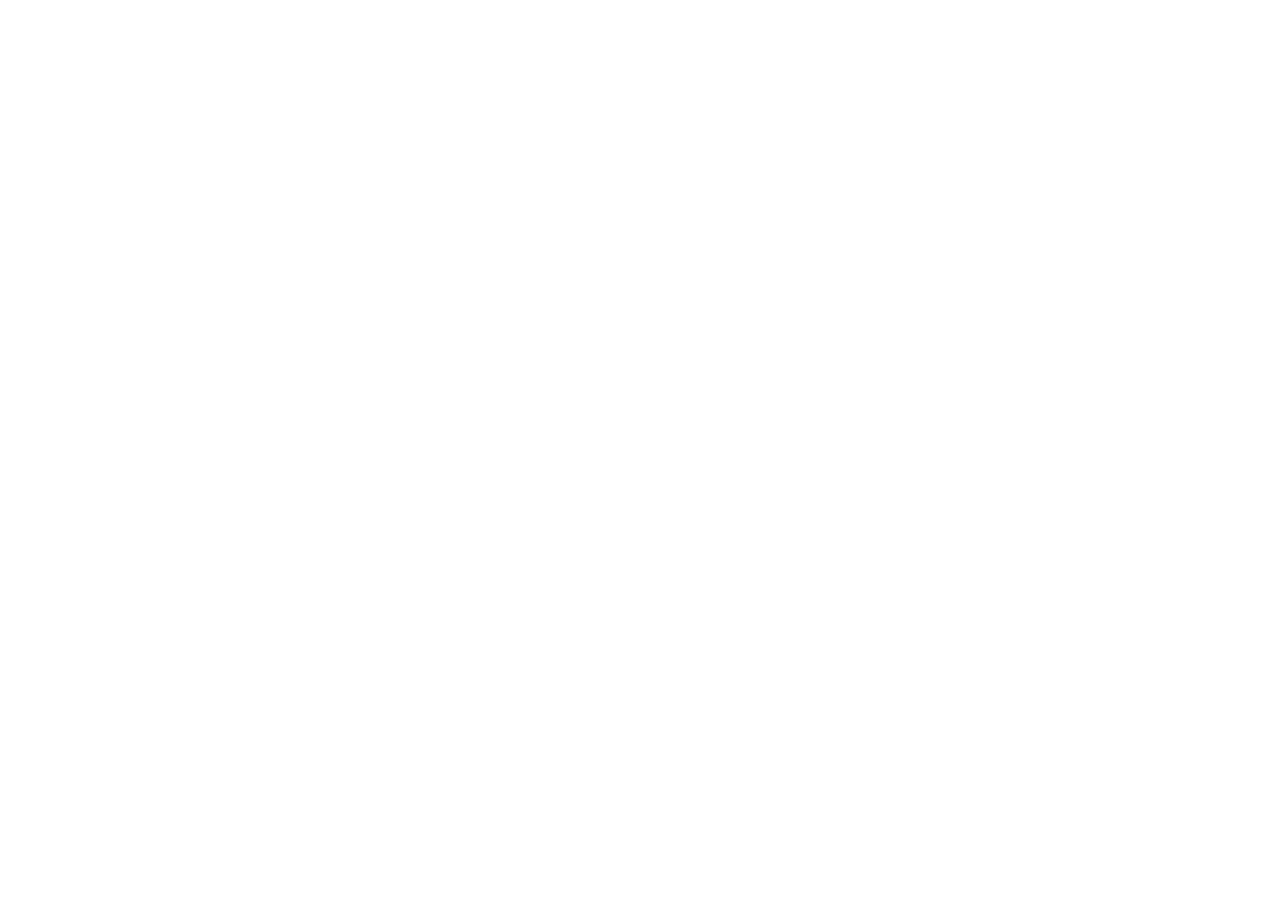
==== block08/personal_site/index.html @ 4515e93e "Adding in all files from past assignments." ====
<!DOCTYPE html>
<html lang="en">
<head>
    <meta charset="UTF-8">
    <meta http-equiv="X-UA-Compatible" content="IE=edge">
    <meta name="viewport" content="width=device-width, initial-scale=1.0">
    <title>Homepage</title>
</head>
<body>
    
</body>
</html>
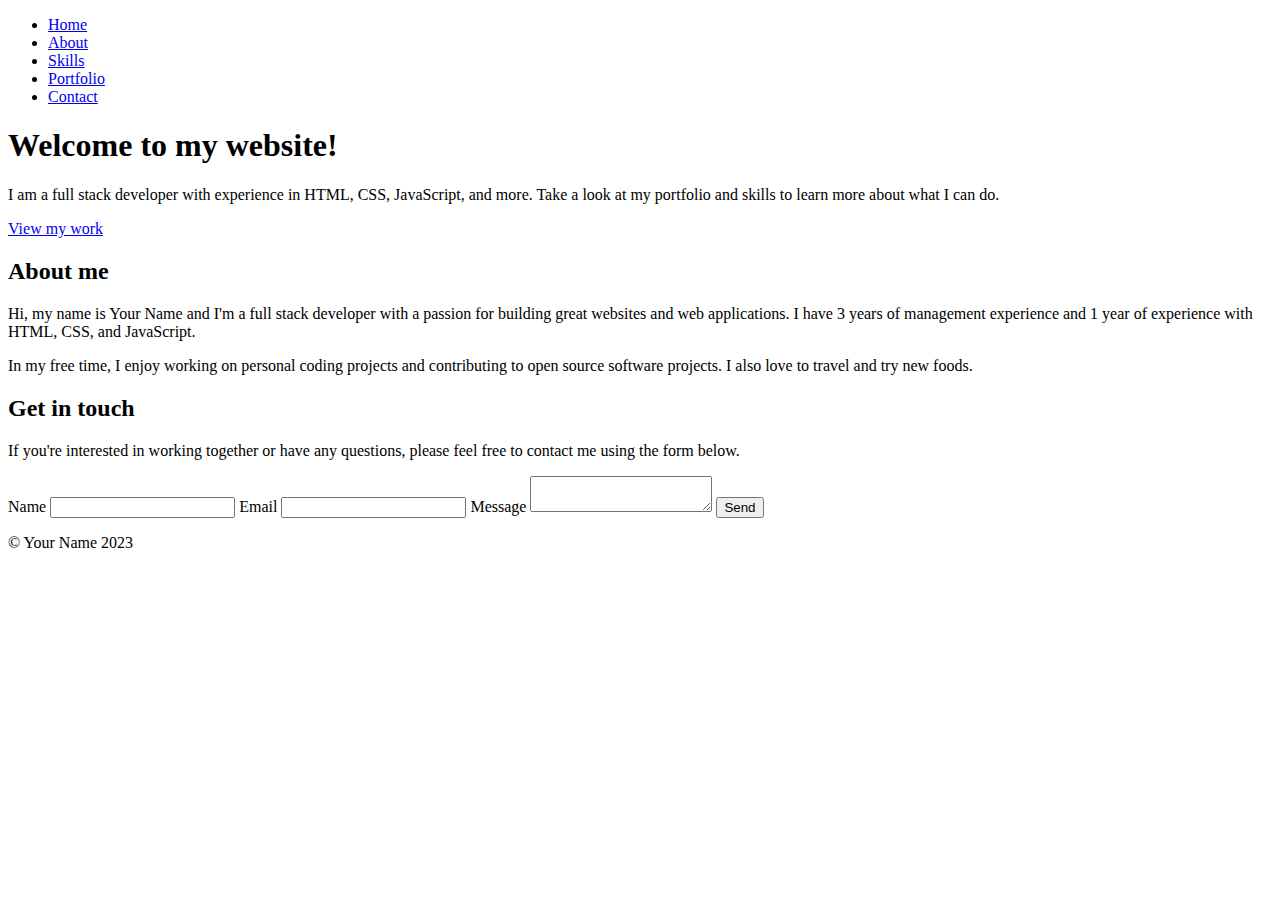
==== commit 572812a5: "Adding personal_site" ====
--- a/block08/personal_site/index.html
+++ b/block08/personal_site/index.html
@@ -1,12 +1,70 @@
 <!DOCTYPE html>
 <html lang="en">
+
 <head>
-    <meta charset="UTF-8">
-    <meta http-equiv="X-UA-Compatible" content="IE=edge">
-    <meta name="viewport" content="width=device-width, initial-scale=1.0">
-    <title>Homepage</title>
+    <meta charset="UTF-8" />
+    <meta name="viewport" content="width=device-width, initial-scale=1.0" />
+    <title>Your Name - Full Stack Developer</title>
+    <link rel="stylesheet" href="style.css" />
 </head>
+
 <body>
-    
+    <header>
+        <nav>
+            <ul>
+                <li><a href="index.html">Home</a></li>
+                <li><a href="about.html">About</a></li>
+                <li><a href="skills.html">Skills</a></li>
+                <li><a href="portfolio.html">Portfolio</a></li>
+                <li><a href="contact.html">Contact</a></li>
+            </ul>
+        </nav>
+    </header>
+    <section class="hero">
+        <div class="hero-content">
+            <h1>Welcome to my website!</h1>
+            <p>
+                I am a full stack developer with experience in HTML, CSS, JavaScript,
+                and more. Take a look at my portfolio and skills to learn more about
+                what I can do.
+            </p>
+            <a href="portfolio.html" class="button">View my work</a>
+        </div>
+    </section>
+    <section class="about">
+        <h2>About me</h2>
+        <p>
+            Hi, my name is Your Name and I'm a full stack developer with a passion
+            for building great websites and web applications. I have 3 years of
+            management experience and 1 year of experience with HTML, CSS, and
+            JavaScript.
+        </p>
+        <p>
+            In my free time, I enjoy working on personal coding projects and
+            contributing to open source software projects. I also love to travel and
+            try new foods.
+        </p>
+    </section>
+    <section class="contact">
+        <h2>Get in touch</h2>
+        <p>
+            If you're interested in working together or have any questions, please
+            feel free to contact me using the form below.
+        </p>
+        <form>
+            <label for="name">Name</label>
+            <input type="text" id="name" required />
+            <label for="email">Email</label>
+            <input type="email" id="email" required />
+            <label for="message">Message</label>
+            <textarea id="message" required></textarea>
+            <button type="submit">Send</button>
+        </form>
+    </section>
+    <footer>
+        <p>&copy; Your Name 2023</p>
+    </footer>
+    <script src="main.js"></script>
 </body>
+
 </html>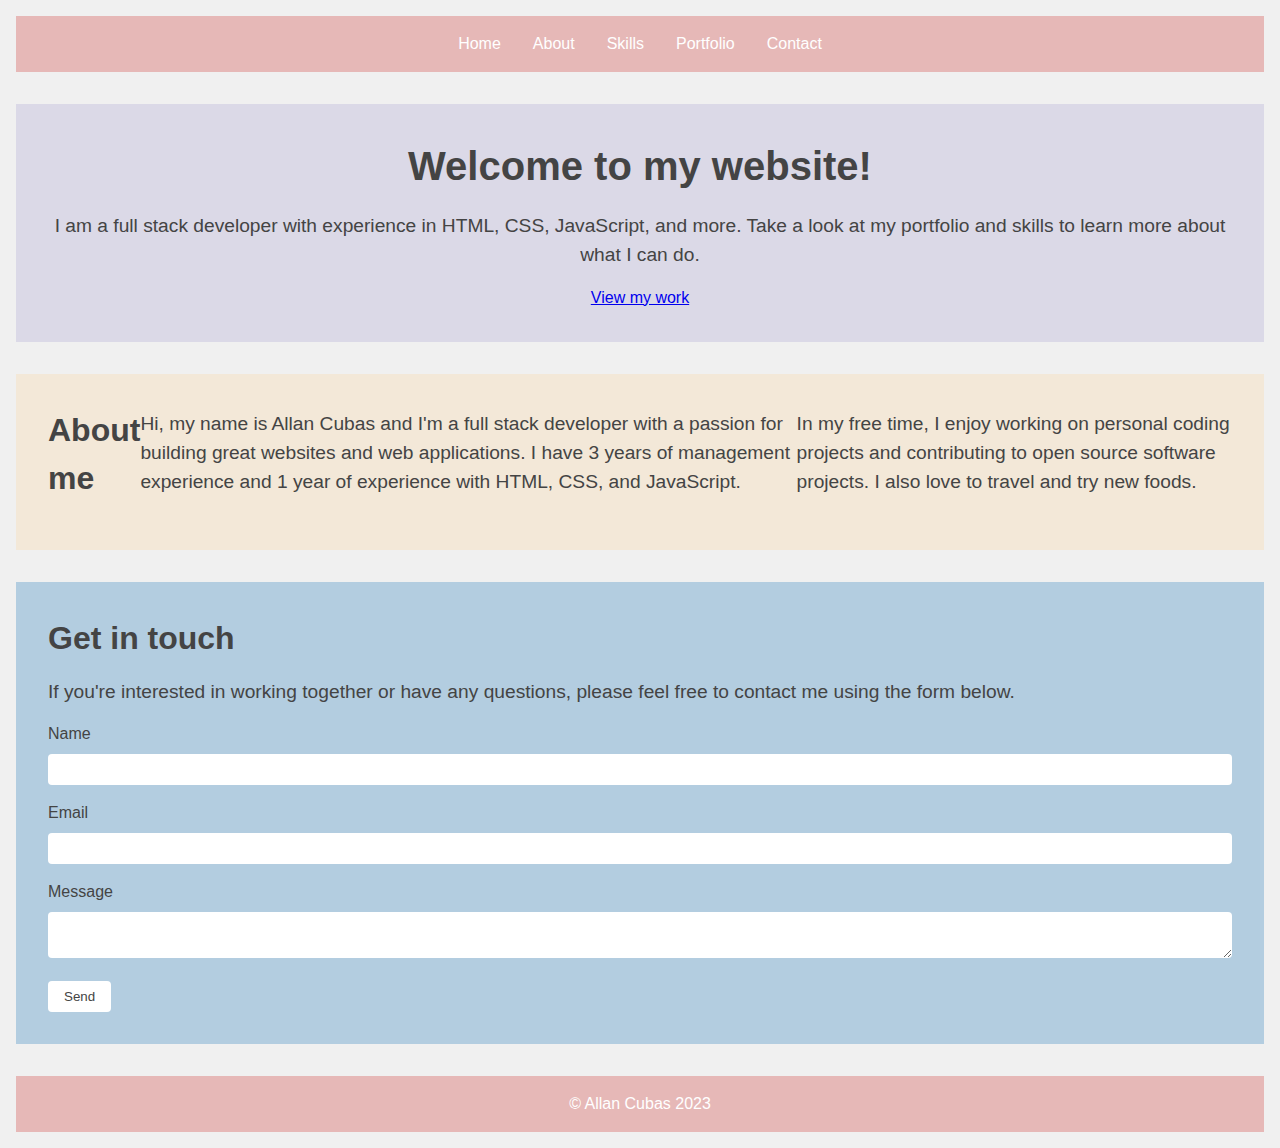
==== commit 8c43f878: "Got half my website working." ====
--- a/block08/personal_site/index.html
+++ b/block08/personal_site/index.html
@@ -4,7 +4,7 @@
 <head>
     <meta charset="UTF-8" />
     <meta name="viewport" content="width=device-width, initial-scale=1.0" />
-    <title>Your Name - Full Stack Developer</title>
+    <title>Allan Cubas - Full Stack Developer</title>
     <link rel="stylesheet" href="style.css" />
 </head>
 
@@ -34,7 +34,7 @@
     <section class="about">
         <h2>About me</h2>
         <p>
-            Hi, my name is Your Name and I'm a full stack developer with a passion
+            Hi, my name is Allan Cubas and I'm a full stack developer with a passion
             for building great websites and web applications. I have 3 years of
             management experience and 1 year of experience with HTML, CSS, and
             JavaScript.
@@ -62,7 +62,7 @@
         </form>
     </section>
     <footer>
-        <p>&copy; Your Name 2023</p>
+        <p>&copy; Allan Cubas 2023</p>
     </footer>
     <script src="main.js"></script>
 </body>
--- a/block08/personal_site/style.css
+++ b/block08/personal_site/style.css
@@ -0,0 +1,232 @@
+/* Reset default styles */
+* {
+  box-sizing: border-box;
+  margin: 0;
+  padding: 0;
+}
+
+/* Set font family and size */
+body {
+  font-family: "Segoe UI", Tahoma, Geneva, Verdana, sans-serif;
+  font-size: 16px;
+  line-height: 1.5;
+  color: #444;
+}
+
+/* Add some padding to the body */
+body {
+  padding: 1rem;
+}
+
+/* Add a background color to the body */
+body {
+  background-color: #f0f0f0;
+}
+
+/* Set styles for the header */
+header {
+  background-color: #e6b8b7;
+  padding: 1rem;
+  margin-bottom: 2rem;
+}
+
+/* Style the navigation links */
+nav ul {
+  list-style: none;
+  display: flex;
+  justify-content: center;
+}
+
+nav li {
+  margin: 0 1rem;
+}
+
+nav a {
+  color: #fff;
+  text-decoration: none;
+}
+
+/* Style the hero section */
+.hero {
+  background-color: #dbd9e7;
+  padding: 2rem;
+  margin-bottom: 2rem;
+  text-align: center;
+}
+
+.hero h1 {
+  font-size: 2.5rem;
+  margin-bottom: 1rem;
+}
+
+.hero p {
+  font-size: 1.2rem;
+  margin-bottom: 1rem;
+}
+
+/* Style the about section */
+.about {
+  background-color: #f3e8d8;
+  padding: 2rem;
+  margin-bottom: 2rem;
+}
+
+.about h2 {
+  font-size: 2rem;
+  margin-bottom: 1rem;
+}
+
+.about p {
+  font-size: 1.2rem;
+  margin-bottom: 1rem;
+}
+
+/* Style the contact section */
+.contact {
+  background-color: #b3cde0;
+  padding: 2rem;
+  margin-bottom: 2rem;
+}
+
+.contact h2 {
+  font-size: 2rem;
+  margin-bottom: 1rem;
+}
+
+.contact p {
+  font-size: 1.2rem;
+  margin-bottom: 1rem;
+}
+
+.contact label {
+  display: block;
+  margin-bottom: 0.5rem;
+}
+
+.contact input,
+.contact textarea {
+  width: 100%;
+  padding: 0.5rem;
+  margin-bottom: 1rem;
+  border: none;
+  border-radius: 4px;
+}
+
+.contact button {
+  background-color: #fff;
+  color: #444;
+  border: none;
+  padding: 0.5rem 1rem;
+  border-radius: 4px;
+  cursor: pointer;
+  transition: background-color 0.2s ease;
+}
+
+.contact button:hover {
+  background-color: #eee;
+}
+
+/* Style the footer */
+footer {
+  background-color: #e6b8b7;
+  padding: 1rem;
+  text-align: center;
+  color: #fff;
+}
+/* Style the portfolio section */
+.portfolio {
+  background-color: #fff;
+  padding: 2rem;
+  margin-bottom: 2rem;
+  text-align: center;
+}
+
+.portfolio h2 {
+  font-size: 2rem;
+  margin-bottom: 1rem;
+}
+
+.portfolio ul {
+  list-style: none;
+  display: flex;
+  justify-content: center;
+  align-items: center;
+}
+
+.portfolio li {
+  margin: 0 1rem;
+  position: relative;
+}
+
+.portfolio img {
+  width: 300px;
+  height: 200px;
+  object-fit: cover;
+  border-radius: 4px;
+  transition: transform 0.2s ease;
+}
+
+.portfolio li:hover img {
+  transform: scale(1.1);
+}
+
+.portfolio .overlay {
+  position: absolute;
+  top: 0;
+  left: 0;
+  width: 100%;
+  height: 100%;
+  background-color: rgba(0, 0, 0, 0.5);
+  display: flex;
+  flex-direction: column;
+  justify-content: center;
+  align-items: center;
+  opacity: 0;
+  transition: opacity 0.2s ease;
+}
+
+.portfolio li:hover .overlay {
+  opacity: 1;
+}
+
+.portfolio h3,
+.portfolio p {
+  color: #fff;
+  text-align: center;
+  margin-bottom: 1rem;
+}
+
+.portfolio h3 {
+  font-size: 1.5rem;
+}
+
+.portfolio p {
+  font-size: 1.2rem;
+}
+/* About section styles */
+.about {
+    display: flex;
+    justify-content: center;
+    align-items: center;
+    padding: 2rem;
+  }
+  
+  .about img {
+    width: 300px;
+    height: 300px;
+    border-radius: 50%;
+    margin-right: 2rem;
+  }
+  
+  .about-text {
+    max-width: 600px;
+  }
+  
+  .about h2 {
+    font-size: 2rem;
+    margin-bottom: 1rem;
+  }
+  
+  .about p {
+    font-size: 1.2rem;
+  }
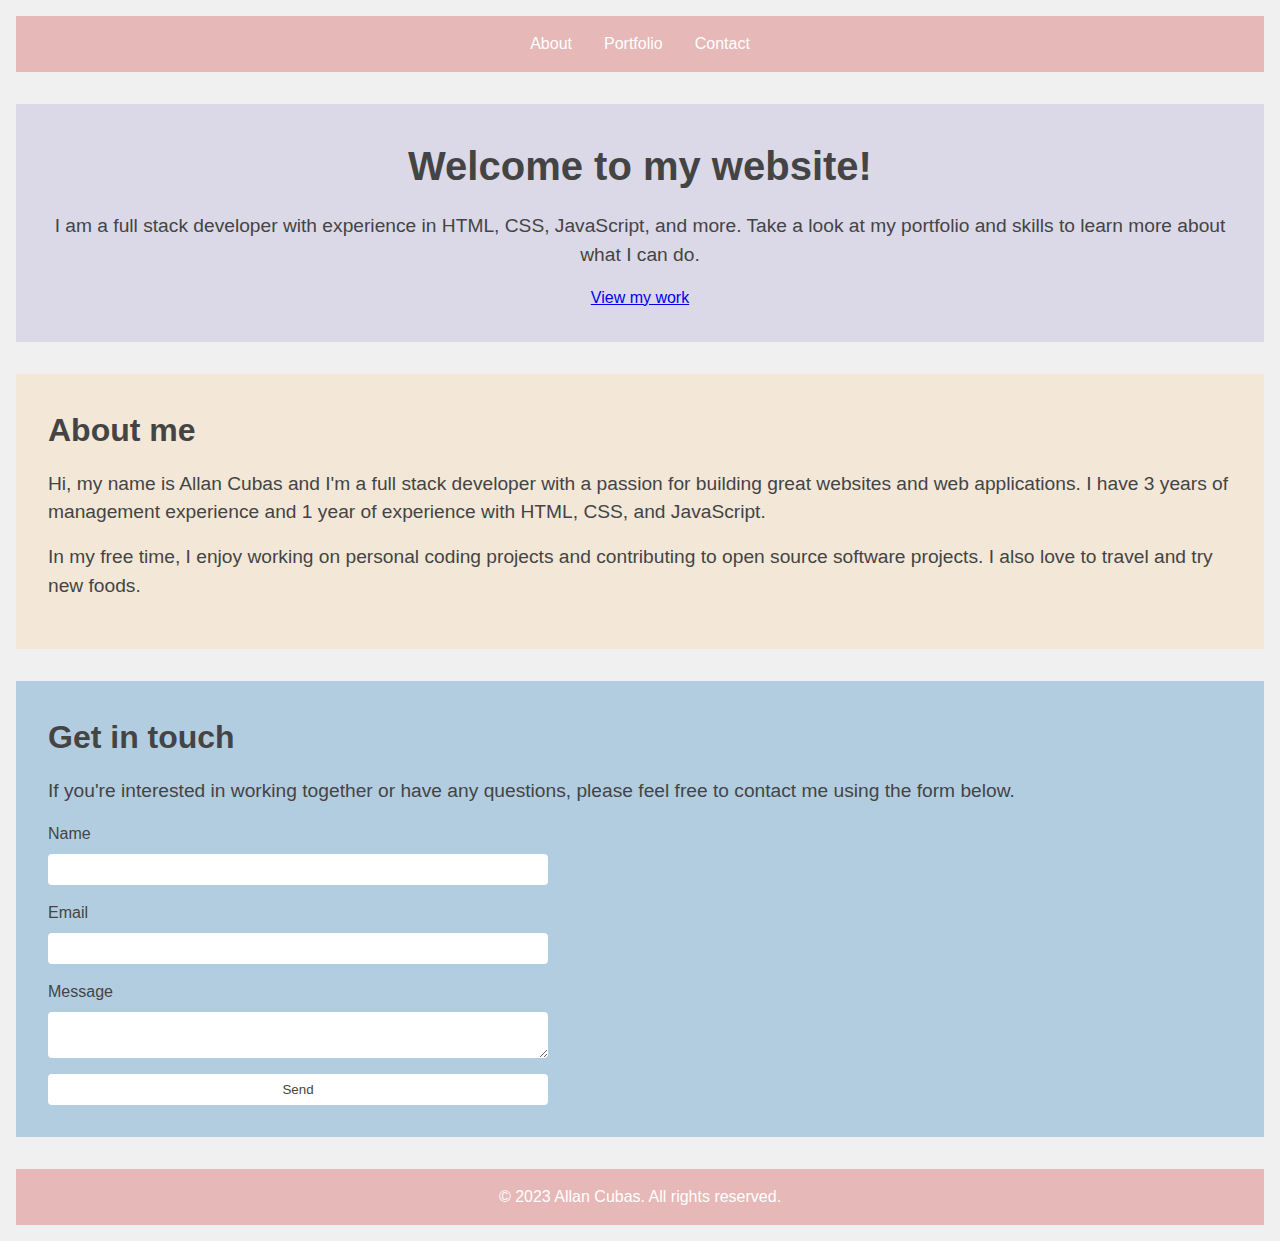
==== commit c974318c: "adding in all files." ====
--- a/block08/personal_site/index.html
+++ b/block08/personal_site/index.html
@@ -12,9 +12,7 @@
     <header>
         <nav>
             <ul>
-                <li><a href="index.html">Home</a></li>
                 <li><a href="about.html">About</a></li>
-                <li><a href="skills.html">Skills</a></li>
                 <li><a href="portfolio.html">Portfolio</a></li>
                 <li><a href="contact.html">Contact</a></li>
             </ul>
@@ -62,7 +60,7 @@
         </form>
     </section>
     <footer>
-        <p>&copy; Allan Cubas 2023</p>
+        <p>&copy; 2023 Allan Cubas. All rights reserved.</p>
     </footer>
     <script src="main.js"></script>
 </body>
--- a/block08/personal_site/style.css
+++ b/block08/personal_site/style.css
@@ -204,29 +204,74 @@
   font-size: 1.2rem;
 }
 /* About section styles */
-.about {
+.about2 {
+  display: flex;
+  justify-content: center;
+  align-items: center;
+  padding: 2rem;
+  background-color: #f3e8d8;
+  margin-bottom: 2rem;
+}
+
+.about2 img {
+  width: 300px;
+  height: 300px;
+  border-radius: 50%;
+  margin-right: 2rem;
+}
+
+.about2-text {
+  max-width: 600px;
+}
+
+.about2 h2 {
+  font-size: 2rem;
+  margin-bottom: 1rem;
+}
+
+.about2 p {
+  font-size: 1.2rem;
+}
+.contact2 {
     display: flex;
-    justify-content: center;
+    flex-direction: column;
     align-items: center;
     padding: 2rem;
   }
   
-  .about img {
-    width: 300px;
-    height: 300px;
-    border-radius: 50%;
-    margin-right: 2rem;
-  }
-  
-  .about-text {
-    max-width: 600px;
-  }
-  
-  .about h2 {
+  .contact2 h2 {
     font-size: 2rem;
+    margin-bottom: 2rem;
+  }
+  
+  form {
+    display: flex;
+    flex-direction: column;
+    max-width: 500px;
+  }
+  
+  label {
+    margin-bottom: 0.5rem;
+  }
+  
+  input,
+  textarea {
+    padding: 0.5rem;
+    border-radius: 4px;
+    border: 1px solid #ccc;
     margin-bottom: 1rem;
   }
   
-  .about p {
-    font-size: 1.2rem;
-  }
+  button {
+    background-color: #333;
+    color: #fff;
+    padding: 0.5rem;
+    border: none;
+    border-radius: 4px;
+    cursor: pointer;
+  }
+  
+  button:hover {
+    background-color: #fff;
+    color: #333;
+  }
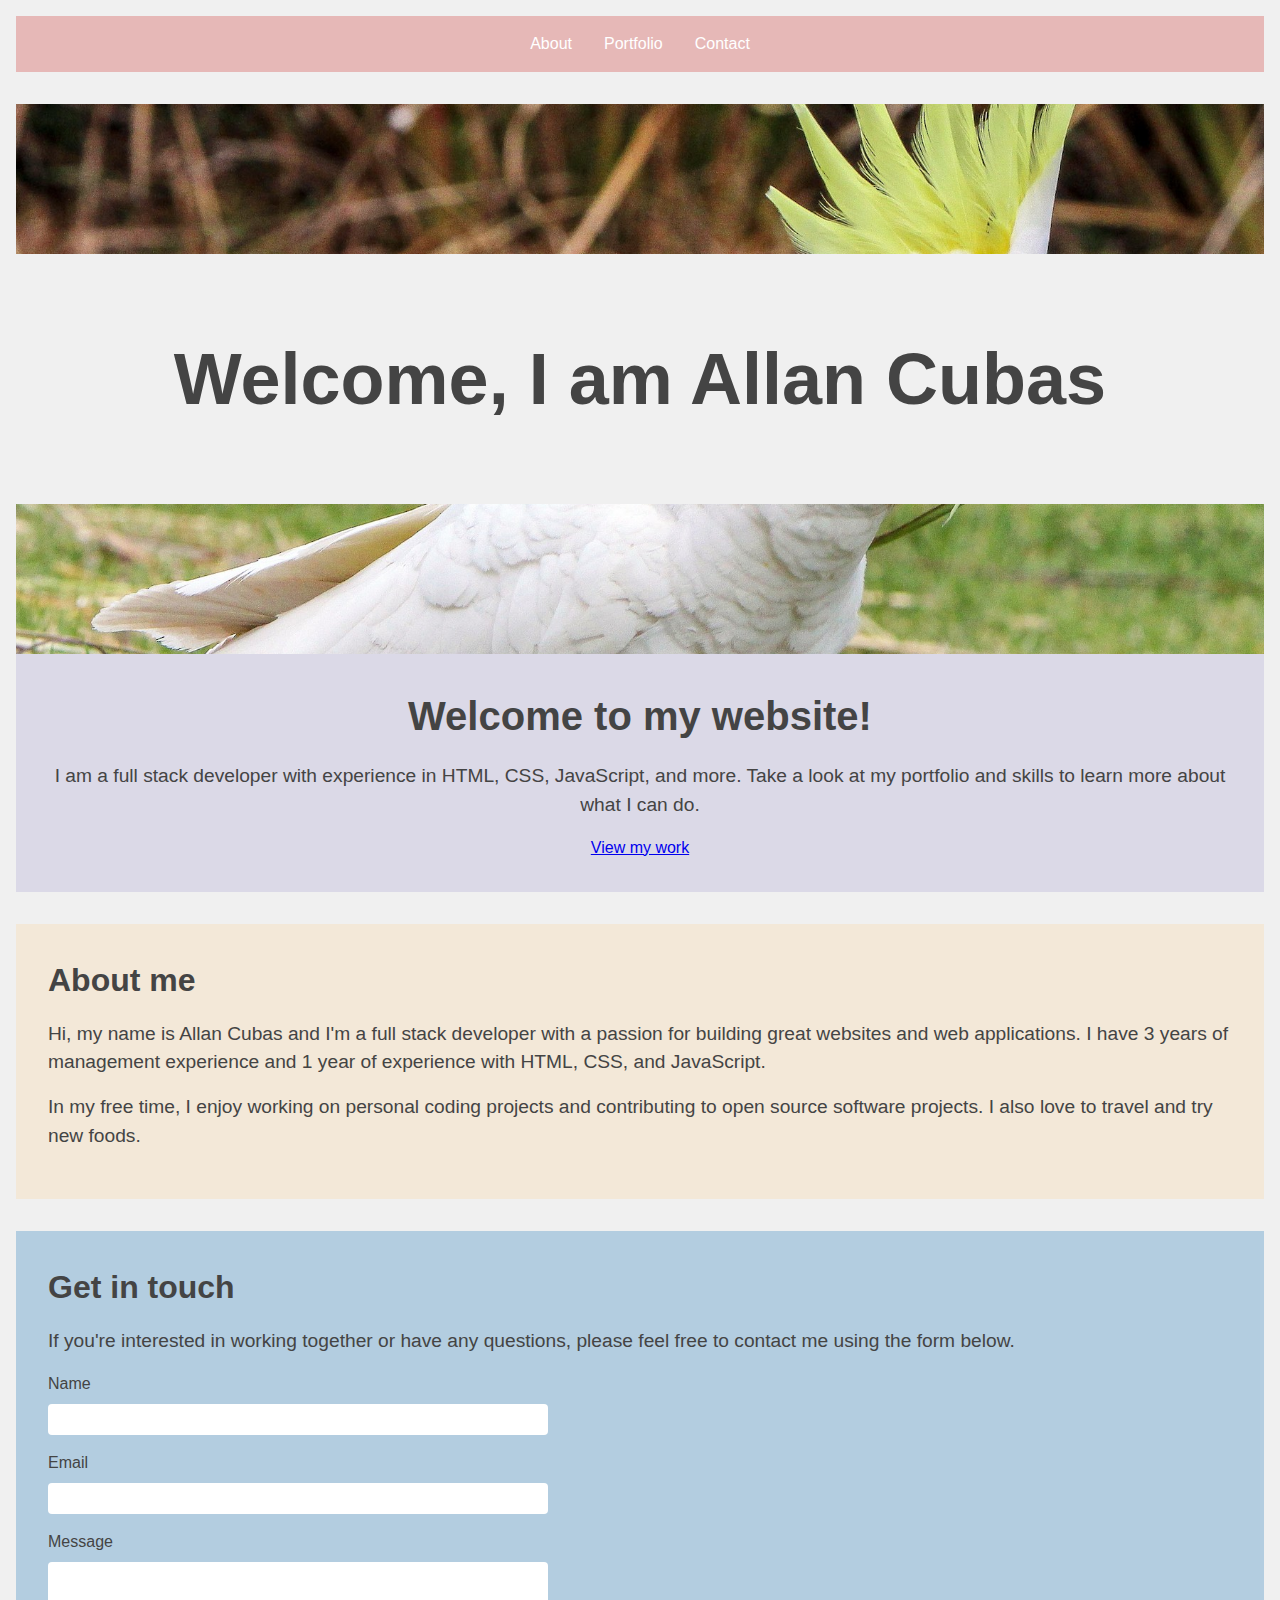
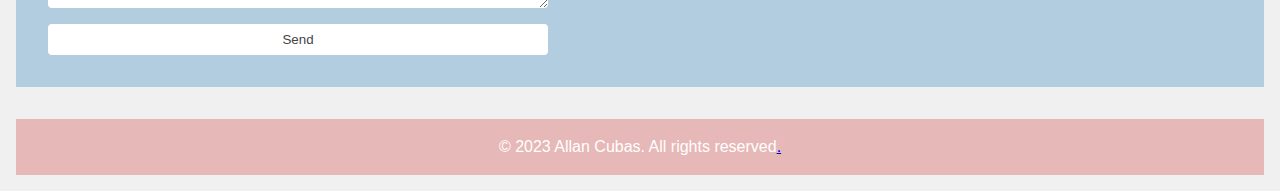
==== commit 966e1ddf: "Uploading all" ====
--- a/block08/personal_site/index.html
+++ b/block08/personal_site/index.html
@@ -6,6 +6,7 @@
     <meta name="viewport" content="width=device-width, initial-scale=1.0" />
     <title>Allan Cubas - Full Stack Developer</title>
     <link rel="stylesheet" href="style.css" />
+    <script src="javascript.js"></script>
 </head>
 
 <body>
@@ -18,6 +19,14 @@
             </ul>
         </nav>
     </header>
+    <section>
+        <div class="background-image"></div>
+        <div class="content">
+            <h1 style="color: #444;">Welcome, I am Allan Cubas</h1>
+        </div>
+        <div class="parallax" style="background-image: url('cockatoo.jpg')"></div>
+    </section>
+
     <section class="hero">
         <div class="hero-content">
             <h1>Welcome to my website!</h1>
@@ -29,6 +38,7 @@
             <a href="portfolio.html" class="button">View my work</a>
         </div>
     </section>
+
     <section class="about">
         <h2>About me</h2>
         <p>
@@ -60,9 +70,8 @@
         </form>
     </section>
     <footer>
-        <p>&copy; 2023 Allan Cubas. All rights reserved.</p>
+        <p>&copy; 2023 Allan Cubas. All rights reserved<a href="google.com">.</a></p>
     </footer>
-    <script src="main.js"></script>
 </body>
 
 </html>--- a/block08/personal_site/style.css
+++ b/block08/personal_site/style.css
@@ -11,17 +11,11 @@
   font-size: 16px;
   line-height: 1.5;
   color: #444;
-}
-
-/* Add some padding to the body */
-body {
   padding: 1rem;
-}
-
-/* Add a background color to the body */
-body {
   background-color: #f0f0f0;
 }
+
+
 
 /* Set styles for the header */
 header {
@@ -123,7 +117,8 @@
 }
 
 .contact button:hover {
-  background-color: #eee;
+  background-color: #333;
+  color: #fff;
 }
 
 /* Style the footer */
@@ -133,6 +128,7 @@
   text-align: center;
   color: #fff;
 }
+
 /* Style the portfolio section */
 .portfolio {
   background-color: #fff;
@@ -232,46 +228,83 @@
 .about2 p {
   font-size: 1.2rem;
 }
+/* Contact Page */
+
 .contact2 {
-    display: flex;
-    flex-direction: column;
-    align-items: center;
-    padding: 2rem;
-  }
-  
-  .contact2 h2 {
-    font-size: 2rem;
-    margin-bottom: 2rem;
-  }
-  
-  form {
-    display: flex;
-    flex-direction: column;
-    max-width: 500px;
-  }
-  
-  label {
-    margin-bottom: 0.5rem;
-  }
-  
-  input,
-  textarea {
-    padding: 0.5rem;
-    border-radius: 4px;
-    border: 1px solid #ccc;
-    margin-bottom: 1rem;
-  }
-  
-  button {
-    background-color: #333;
-    color: #fff;
-    padding: 0.5rem;
-    border: none;
-    border-radius: 4px;
-    cursor: pointer;
-  }
-  
-  button:hover {
-    background-color: #fff;
-    color: #333;
-  }
+  display: flex;
+  flex-direction: column;
+  align-items: center;
+  padding: 2rem;
+}
+
+.contact2 h2 {
+  font-size: 2rem;
+  margin-bottom: 2rem;
+}
+
+form {
+  display: flex;
+  flex-direction: column;
+  max-width: 500px;
+}
+
+label {
+  margin-bottom: 0.5rem;
+}
+
+input,
+textarea {
+  padding: 0.5rem;
+  border-radius: 4px;
+  border: 1px solid #ccc;
+  margin-bottom: 1rem;
+}
+
+button {
+  background-color: #333;
+  color: #fff;
+  padding: 0.5rem;
+  border: none;
+  border-radius: 4px;
+  cursor: pointer;
+}
+
+button:hover {
+  background-color: #fff;
+  color: #333;
+}
+/* Parrallax effect on index */
+
+.background-image {
+  position: relative;
+  height: 150px;
+  background-image: url('cockatoo.jpg'); /* put ur fave project */
+  background-size: cover;
+  background-position: center;
+  background-attachment: fixed;
+}
+
+.content {
+  position: relative;
+  height: 250px;
+  display: flex;
+  align-items: center;
+  justify-content: center;
+  color: #fff;
+  text-align: center;
+  font-size: 36px;
+}
+
+.parallax {
+  position: relative;
+  height: 150px;
+  display: flex;
+  align-items: center;
+  justify-content: center;
+  color: #fff;
+  text-align: center;
+  font-size: 36px;
+  background-attachment: fixed;
+  background-size: cover;
+  background-position: center;
+}
